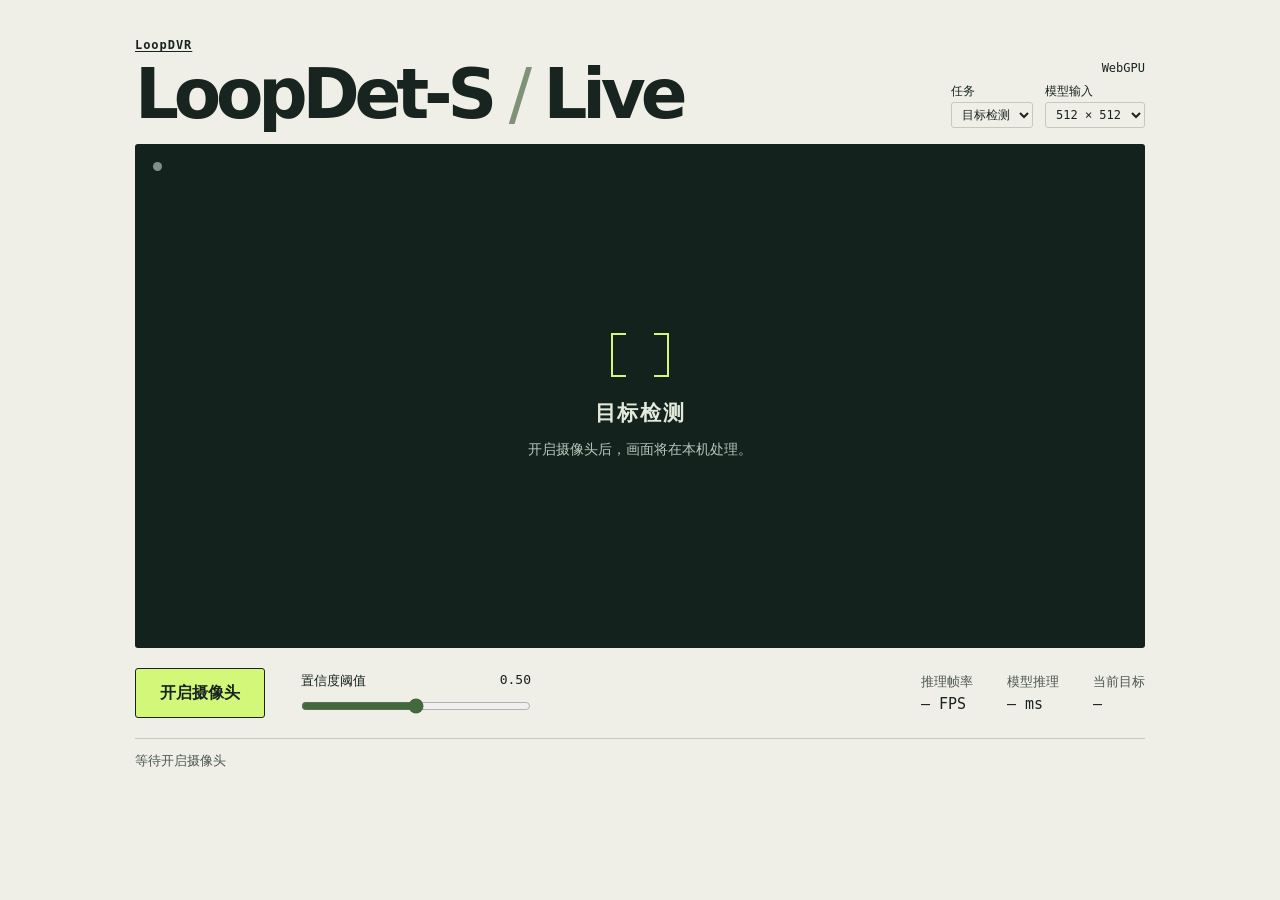
==== loopdet-camera/index.html @ 2b6cd803 "Use consistent COCO class colors for detections and masks" ====
<!doctype html>
<html lang="zh-CN">
<head>
<meta charset="utf-8">
<meta name="viewport" content="width=device-width,initial-scale=1">
<meta name="theme-color" content="#eeeee7">
<title>LoopDVR · 实时摄像头</title>
<link rel="icon" href="data:,">
<link rel="stylesheet" href="style.css?v=4">
</head>
<body>
<main>
  <header><div><p class="project"><a href="../" aria-label="LoopDVR 项目主页">LoopDVR</a></p><h1><b id="model-name">LoopDet-S</b><span> / </span>Live</h1></div><div class="spec">
    <div>WebGPU<span id="precision"></span></div>
    <div class="selectors">
      <label>任务<select id="task" title="停止后可切换任务">
        <option value="det" selected>目标检测</option>
        <option value="pose">人体姿态</option>
        <option value="seg">实例分割</option>
      </select></label>
      <label>模型输入<select id="model-size" title="停止后可切换输入尺寸">
        <option value="512" selected>512 × 512</option>
        <option value="640">640 × 640</option>
      </select></label>
    </div>
  </div></header>
  <section class="viewer" aria-label="摄像头和模型预测画面">
    <div class="screen" id="screen" hidden><canvas id="frame"></canvas><canvas id="overlay"></canvas></div>
    <div id="idle"><span class="focus" aria-hidden="true"></span><h2 id="task-title">目标检测</h2><p>开启摄像头后，画面将在本机处理。</p></div>
    <span id="lamp" aria-hidden="true"></span>
  </section>
  <section class="controls" aria-label="摄像头控制">
    <button id="toggle" type="button">开启摄像头</button>
    <label for="threshold">置信度阈值 <output id="level" for="threshold">0.50</output>
      <input id="threshold" type="range" min="0.05" max="0.95" step="0.01" value="0.50">
    </label>
    <dl><div><dt>推理帧率</dt><dd><b id="fps">—</b> FPS</dd></div><div><dt>模型推理</dt><dd><b id="latency">—</b> ms</dd></div><div><dt>当前目标</dt><dd id="count">—</dd></div></dl>
  </section>
  <p id="status" role="status">等待开启摄像头</p>
</main>
<script type="module" src="camera.js?v=5"></script>
</body>
</html>
---- loopdet-camera/style.css ----
:root {
  color-scheme:light;
  --paper:#efeee7;
  --ink:#18241f;
  --edge:#c6c9bc;
  --lime:#d2f779;
  --mono:"IBM Plex Mono",ui-monospace,Menlo,monospace;
  font-family:"Atkinson Hyperlegible Next","PingFang SC",system-ui,sans-serif;
  color:var(--ink);
  background:var(--paper);
}

* {
  box-sizing:border-box;
}

body {
  margin:0;
}

main {
  width:min(1010px,94vw);
  margin:clamp(20px,4vh,44px) auto;
}

header {
  display:flex;
  align-items:end;
  justify-content:space-between;
  margin-bottom:16px;
}

.project,.spec {
  font:12px/1.55 var(--mono);
  margin:0;
}

.project {
  font-weight:700;
  letter-spacing:.08em;
}

h1 {
  font-size:clamp(40px,6vw,69px);
  letter-spacing:-.075em;
  line-height:.99;
  margin:.08em 0 0;
}

h1 span {
  color:#819079;
  font-weight:400;
}

.spec {
  text-align:right;
}

.spec select {
  border:1px solid var(--edge);
  border-radius:3px;
  padding:4px 6px;
  background:var(--paper);
  color:var(--ink);
  font:inherit;
}

.selectors {
  display:flex;
  gap:12px;
  margin-top:4px;
}

.selectors label {
  display:grid;
  gap:2px;
  width:auto;
  text-align:left;
  font:inherit;
}

h1 b {
  font-weight:inherit;
}

.spec select:focus-visible {
  outline:2px solid #477358;
  outline-offset:2px;
}

.viewer {
  height:clamp(275px,56vh,640px);
  position:relative;
  background:#13221d;
  display:grid;
  place-items:center;
  overflow:hidden;
  border-radius:3px;
}

.screen {
  position:relative;
  width:100%;
  height:100%;
}

.screen canvas {
  position:absolute;
  inset:0;
  margin:auto;
  width:100%;
  height:100%;
  object-fit:contain;
}

.screen[hidden],#idle[hidden] {
  display:none;
}

#idle {
  color:#e3eadb;
  text-align:center;
  padding:20px;
}

.focus {
  display:block;
  width:58px;
  height:44px;
  margin:0 auto 22px;
  background:linear-gradient(var(--lime),var(--lime)) left top,linear-gradient(var(--lime),var(--lime)) right top,linear-gradient(var(--lime),var(--lime)) left bottom,linear-gradient(var(--lime),var(--lime)) right bottom;
  background-repeat:no-repeat;
  background-size:13px 2px;
  border-left:2px solid var(--lime);
  border-right:2px solid var(--lime);
}

h2 {
  font-size:21px;
  letter-spacing:.08em;
  margin:0;
}

#idle p {
  font-size:14px;
  color:#bbc6bc;
  margin-bottom:0;
}

#lamp {
  position:absolute;
  left:18px;
  top:18px;
  width:9px;
  height:9px;
  border-radius:50%;
  background:#809087;
}

#lamp.live {
  background:var(--lime);
  box-shadow:0 0 0 4px #14261c9c;
}

.controls {
  display:flex;
  align-items:center;
  gap:clamp(16px,3vw,36px);
  padding:20px 0;
  border-bottom:1px solid var(--edge);
}

button {
  line-height:1.2;
  font-family:inherit;
  font-size:16px;
  font-weight:650;
  background:var(--lime);
  border:1px solid var(--ink);
  color:var(--ink);
  border-radius:3px;
  cursor:pointer;
  padding:14px 24px;
  white-space:nowrap;
}

button:hover {
  background:#c4ed66;
}

button:focus-visible,input:focus-visible {
  outline:3px solid #477358;
  outline-offset:3px;
}

label,dt,#status {
  font-size:13px;
}

label {
  width:clamp(140px,22vw,230px);
}

output {
  float:right;
  font-family:var(--mono);
}

input {
  width:100%;
  margin:8px 0 0;
  accent-color:#42683b;
  display:block;
}

dl {
  margin:0 0 0 auto;
  display:flex;
  gap:clamp(12px,3vw,34px);
}

dt {
  color:#4b574d;
}

dd {
  margin:4px 0 0;
  font:15px var(--mono);
  white-space:nowrap;
}

dd b {
  font-weight:500;
}

#status {
  color:#4b574d;
  min-height:1.6em;
}

#status.error {
  color:#9d3229;
}

@media(max-width:650px) {
  header {
    flex-wrap:wrap;
    align-items:center;
    gap:12px;
  }
  .controls {
    flex-wrap:wrap;
    justify-content:space-between;
    gap:16px;
  }
  dl {
    width:100%;
    justify-content:space-between;
    margin:0;
  }
  .viewer {
    height:clamp(255px,48vh,440px);
  }
  main {
    margin-top:20px;
  }
  .spec {
    font-size:10px;
  }
}

.project a {
  color: inherit;
  text-underline-offset: 0.2em;
}
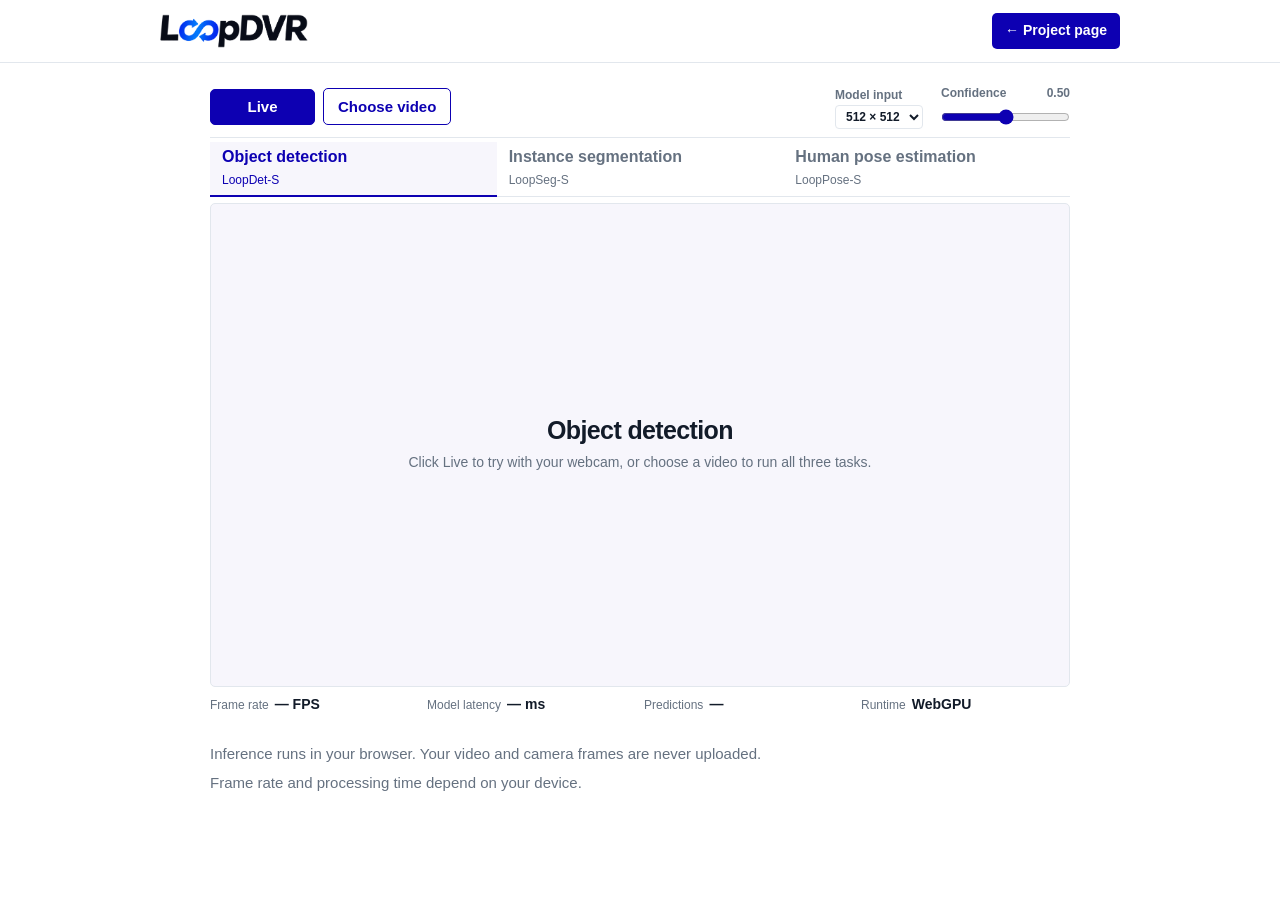
==== commit bab3e6df: "Publish LoopDVR browser demo and 720p video gallery" ====
--- a/loopdet-camera/index.html
+++ b/loopdet-camera/index.html
@@ -1,43 +1,61 @@
 <!doctype html>
-<html lang="zh-CN">
+<html lang="en">
 <head>
-<meta charset="utf-8">
-<meta name="viewport" content="width=device-width,initial-scale=1">
-<meta name="theme-color" content="#eeeee7">
-<title>LoopDVR · 实时摄像头</title>
-<link rel="icon" href="data:,">
-<link rel="stylesheet" href="style.css?v=4">
+  <meta charset="utf-8">
+  <meta name="viewport" content="width=device-width, initial-scale=1">
+  <meta name="theme-color" content="#ffffff">
+  <title>Browser demo · LoopDVR</title>
+  <link rel="icon" href="../assets/favicon.svg" type="image/svg+xml">
+  <link rel="stylesheet" href="../css/styles.css">
+  <link rel="stylesheet" href="style.css">
 </head>
 <body>
-<main>
-  <header><div><p class="project"><a href="../" aria-label="LoopDVR 项目主页">LoopDVR</a></p><h1><b id="model-name">LoopDet-S</b><span> / </span>Live</h1></div><div class="spec">
-    <div>WebGPU<span id="precision"></span></div>
-    <div class="selectors">
-      <label>任务<select id="task" title="停止后可切换任务">
-        <option value="det" selected>目标检测</option>
-        <option value="pose">人体姿态</option>
-        <option value="seg">实例分割</option>
-      </select></label>
-      <label>模型输入<select id="model-size" title="停止后可切换输入尺寸">
-        <option value="512" selected>512 × 512</option>
-        <option value="640">640 × 640</option>
-      </select></label>
+  <header class="top-nav"><nav class="nav-inner" aria-label="Main navigation">
+    <a href="../"><img class="demo-wordmark" src="../assets/logo.png?v=cropped" width="1683" height="379" alt="LoopDVR project page"></a>
+    <a class="back-link" href="../">← Project page</a>
+  </nav></header>
+  <main class="demo" aria-label="LoopDVR browser demo">
+    <div class="demo-workspace">
+      <div class="toolbar">
+        <div class="actions">
+          <button class="resource" id="toggle" type="button">Live</button>
+          <label class="file-action" for="clip"><input class="sr-only" id="clip" type="file" accept="video/*">Choose video</label>
+        </div>
+        <label class="field">Model input
+          <select id="model-size"><option value="512">512 × 512</option><option value="640">640 × 640</option></select>
+        </label>
+        <label class="field threshold">Confidence <output id="level" for="threshold">0.50</output>
+          <input id="threshold" type="range" min="0.05" max="0.95" step="0.01" value="0.50">
+        </label>
+      </div>
+      <fieldset class="task-picker" id="task">
+        <legend class="sr-only">Recognition task</legend>
+        <label><input class="sr-only" type="radio" name="task" value="det" checked><span class="task-name">Object detection</span><small>LoopDet-S</small></label>
+        <label><input class="sr-only" type="radio" name="task" value="seg"><span class="task-name">Instance segmentation</span><small>LoopSeg-S</small></label>
+        <label><input class="sr-only" type="radio" name="task" value="pose"><span class="task-name">Human pose estimation</span><small>LoopPose-S</small></label>
+      </fieldset>
+      <section class="demo-view" aria-label="Prediction viewer">
+        <div class="screen" id="screen" hidden><canvas id="frame"></canvas><canvas id="overlay"></canvas></div>
+        <video id="clip-result" controls playsinline hidden aria-label="Processed video"></video>
+        <div id="idle"><h2 id="task-title">Object detection</h2><p id="status" role="status">Click Live to try with your webcam, or choose a video to run all three tasks.</p></div>
+      </section>
+      <dl id="metrics">
+        <div><dt>Frame rate</dt><dd><span id="fps">—</span> FPS</dd></div>
+        <div><dt>Model latency</dt><dd><span id="latency">—</span> ms</dd></div>
+        <div><dt>Predictions</dt><dd id="count">—</dd></div>
+        <div><dt>Runtime</dt><dd>WebGPU<span id="precision"></span></dd></div>
+      </dl>
     </div>
-  </div></header>
-  <section class="viewer" aria-label="摄像头和模型预测画面">
-    <div class="screen" id="screen" hidden><canvas id="frame"></canvas><canvas id="overlay"></canvas></div>
-    <div id="idle"><span class="focus" aria-hidden="true"></span><h2 id="task-title">目标检测</h2><p>开启摄像头后，画面将在本机处理。</p></div>
-    <span id="lamp" aria-hidden="true"></span>
-  </section>
-  <section class="controls" aria-label="摄像头控制">
-    <button id="toggle" type="button">开启摄像头</button>
-    <label for="threshold">置信度阈值 <output id="level" for="threshold">0.50</output>
-      <input id="threshold" type="range" min="0.05" max="0.95" step="0.01" value="0.50">
-    </label>
-    <dl><div><dt>推理帧率</dt><dd><b id="fps">—</b> FPS</dd></div><div><dt>模型推理</dt><dd><b id="latency">—</b> ms</dd></div><div><dt>当前目标</dt><dd id="count">—</dd></div></dl>
-  </section>
-  <p id="status" role="status">等待开启摄像头</p>
-</main>
-<script type="module" src="camera.js?v=5"></script>
+    <div class="video-actions">
+      <button id="clear-video" type="button" hidden>Cancel processing</button>
+      <a id="download-video" class="resource" download hidden>Download</a>
+    </div>
+    <progress id="progress" max="1" value="0" hidden aria-label="Video inference progress"></progress>
+    <div class="intro">
+      <p>Inference runs in your browser. Your video and camera frames are never uploaded.</p>
+      <p>Frame rate and processing time depend on your device.</p>
+    </div>
+  </main>
+  <script type="module" src="camera.js"></script>
 </body>
 </html>
--- a/css/styles.css
+++ b/css/styles.css
@@ -0,0 +1,241 @@
+:root {
+  --ink: #121b29;
+  --muted: #657180;
+  --blue: #0d00b2;
+  --blue-dark: #100683;
+  --line: #e2e7ed;
+  --soft: #f7f6fc;
+  --content-width: 860px;
+  --media-width: 840px;
+  --stage-title-size: 20px;
+  --author-size: 20px;
+  --affiliation-size: 16px;
+  font-family: Inter, -apple-system, BlinkMacSystemFont, "Segoe UI", Arial, sans-serif;
+  color: var(--ink);
+  background: #fff;
+  scroll-behavior: smooth;
+  scroll-padding-top: 82px;
+}
+* { box-sizing: border-box; }
+body { margin: 0; font-size: 17px; line-height: 1.7; -webkit-font-smoothing: antialiased; }
+[hidden] { display: none !important; }
+button, input { font: inherit; }
+button { cursor: pointer; color: inherit; }
+button:disabled { cursor: default; opacity: .3; }
+a { color: var(--blue); text-decoration: none; }
+a:hover { text-decoration: underline; text-underline-offset: 4px; }
+a:focus-visible, button:focus-visible, input:focus-visible { outline: 3px solid #988fee; outline-offset: 4px; }
+img, video { display: block; max-width: 100%; height: auto; }
+figure { margin: 0; }
+h1, h2, h3 { line-height: 1.25; letter-spacing: -.025em; }
+h2 { margin: 0 0 20px; font-size: 32px; font-weight: 650; }
+h3 { font-size: 22px; font-weight: 630; margin: 28px 0 16px; }
+p { margin: 0 0 22px; }
+sup { font-size: .62em; line-height: 0; }
+.sr-only { position: absolute; width: 1px; height: 1px; padding: 0; margin: -1px; overflow: hidden; clip: rect(0,0,0,0); white-space: nowrap; border: 0; }
+.skip-link { position: absolute; top: -80px; left: 16px; z-index: 100; background: white; padding: 10px 18px; }
+.skip-link:focus { top: 8px; }
+.top-nav { position: sticky; top: 0; z-index: 20; background: rgb(255 255 255 / 97%); border-bottom: 1px solid var(--line); }
+.nav-inner { width: min(960px, calc(100% - 52px)); margin: auto; padding: 13px 0; display: flex; align-items: center; justify-content: space-between; gap: 24px; font-size: 24px; }
+.institution-logos { display: inline-flex; align-items: center; gap: clamp(5px, 1vw, 12px); flex-shrink: 0; }
+.institution-logos a { display: grid; align-items: center; min-height: 32px; }
+.institution-logos img { width: auto; height: clamp(16px, 2.75vw, 27px); }
+.institution-logos .intellindust-logo { height: clamp(20px, 3.44vw, 34px); }
+.institution-logos span { color: var(--muted); font-size: 17px; line-height: 1; }
+.nav-links { display: flex; gap: 28px; font-size: var(--affiliation-size); }
+.nav-links a { color: var(--muted); }
+.nav-links a:hover, .nav-links a.is-active { color: var(--blue); }
+.masthead { --title-spacing: clamp(18px, 2vw, 24px); width: min(var(--content-width), calc(100% - 52px)); margin: auto; padding: var(--title-spacing) 0 32px; text-align: center; }
+.title-lead { display: block; width: fit-content; max-width: 100%; margin-inline: auto; }
+.title-logo { display: block; contain: inline-size; margin-bottom: 2px; }
+.title-logo img { width: 100%; height: auto; }
+.masthead h1 { font-size: clamp(28px, 3.2vw, 42px); line-height: 1.19; font-weight: 670; letter-spacing: -.035em; margin: 0; }
+.authors { margin-top: calc(var(--title-spacing) - 6px); display: flex; align-items: baseline; justify-content: center; flex-wrap: wrap; gap: 7px 27px; font-size: var(--author-size); line-height: 1.6; color: var(--blue); }
+.authors > * { white-space: nowrap; }
+.authors sup { padding-left: 3px; }
+.affiliations { display: flex; justify-content: center; gap: 30px; flex-wrap: wrap; font-size: var(--affiliation-size); margin-top: 12px; }
+.affiliations sup { margin-right: 3px; }
+.corresponding-author { margin: 6px 0 0; font-size: 13px; color: var(--muted); }
+.authors-reserved { height: 23px; }
+.resource-links { display: flex; justify-content: center; gap: 12px; flex-wrap: wrap; }
+.resource { min-height: 46px; display: inline-flex; align-items: center; justify-content: center; gap: 10px; padding: 9px 18px; border: 1px solid var(--blue); border-radius: 5px; background: var(--blue); color: #fff; font-size: 15px; font-weight: 600; line-height: 1.3; }
+.resource[aria-disabled="true"] { cursor: default; }
+.resource:hover { background: var(--blue-dark); text-decoration: none; }
+.demo-entry {
+  display: flex;
+  align-items: center;
+  justify-content: space-between;
+  gap: 12px;
+  margin: 16px 0 20px;
+  padding: 9px clamp(12px, 2vw, 18px);
+  border-inline-start: 3px solid var(--blue);
+  background: #f2f1fb;
+  color: var(--blue-dark);
+}
+.demo-entry strong { font-size: clamp(16px, 2vw, 24px); font-weight: 650; line-height: 1.25; letter-spacing: -.025em; text-align: start; }
+.demo-entry:hover { background: #eae8fa; text-decoration: none; }
+.demo-action { display: inline-flex; align-items: center; gap: 5px; flex-shrink: 0; padding: 4px 9px; border: 1px solid #bcb6e6; border-radius: 5px; background: white; color: var(--blue); font-size: 13px; line-height: 1.4; font-weight: 600; }
+.demo-entry:is(:hover, :focus-visible) .demo-action { border-color: var(--blue); }
+.resource svg { width: 20px; height: 20px; fill: none; stroke: currentColor; stroke-width: 1.5; stroke-linecap: round; stroke-linejoin: round; }
+main, footer { width: min(var(--content-width), calc(100% - 52px)); margin-inline: auto; }
+.abstract-section { border-top: 1px solid var(--line); padding: 42px 0 24px; }
+.abstract-section > h2 { font-size: 25px; text-align: center; margin-bottom: 18px; }
+.abstract-copy { margin: 0; font-size: 16px; line-height: 1.78; text-align: justify; }
+.abstract-copy strong { font-weight: 650; }
+.comparison-figure { margin-top: 0; }
+.comparison-grid { display: grid; grid-template-columns: repeat(3,minmax(0,1fr)); gap: 22px; }
+.figure-zoom { display: block; padding: 0; background: transparent; border: 0; width: 100%; cursor: zoom-in; }
+.figure-zoom img { width: 100%; }
+.comparison-grid figcaption { text-align: center; font-size: 15px; font-weight: 600; margin-top: 15px; }
+.task-dot { display: inline-block; width: 7px; height: 7px; margin-right: 7px; vertical-align: 2px; }
+.task-dot.segmentation { transform: rotate(45deg); }
+.task-dot.pose { border-radius: 50%; }
+.detection { background: #e98294; }
+.segmentation { background: #ad8ac9; }
+.pose { background: #62b6ad; }
+.figure-note { margin: 18px 0 0; color: var(--muted); font-size: 13px; line-height: 1.65; }
+.comparison-figure > .figure-note {
+  margin-top: 24px;
+  color: var(--blue-dark);
+  font-size: clamp(18px, 2.4vw, 23px);
+  font-weight: 650;
+  line-height: 1.4;
+  text-align: center;
+  text-wrap: balance;
+}
+.content-section { border-top: 1px solid var(--line); padding: 48px 0; }
+.section-intro { font-size: 16px; line-height: 1.75; }
+.round-button { display: inline-flex; flex-shrink: 0; align-items: center; justify-content: center; border: 1px solid var(--line); border-radius: 50%; background: #fff; width: 38px; height: 38px; padding: 7px; color: var(--blue); }
+.round-button svg { width: 23px; height: 23px; fill: none; stroke: currentColor; stroke-width: 1.6; stroke-linecap: round; stroke-linejoin: round; }
+.round-button:hover:not(:disabled) { background: var(--soft); border-color: #bcb6e6; }
+.task-tabs { display: flex; align-items: stretch; gap: 23px; border-bottom: 1px solid var(--line); margin: 22px 0 18px; }
+.task-tabs button { border: 0; border-bottom: 2px solid transparent; margin-bottom: -1px; padding: 11px 0 13px; background: none; color: var(--muted); font-size: 14px; font-weight: 500; }
+.task-tabs button[aria-selected="true"] { color: var(--blue); border-bottom-color: var(--blue); }
+.task-tabs button span { display: inline-block; margin-left: 5px; font-size: 11px; color: #8b94a0; font-weight: 400; }
+.case-gallery { display: flex; gap: 15px; overflow-x: auto; scroll-snap-type: none; scrollbar-width: none; padding: 2px 0 4px; }
+.case-gallery::-webkit-scrollbar { display: none; }
+.results-section { margin-top: 30px; }
+.qualitative-frame { position: relative; }
+.clip-arrow { position: absolute; top: 50%; transform: translateY(-50%); display: grid; place-items: center; width: 36px; height: 36px; padding: 0; border: 1px solid #fff9; border-radius: 50%; background: rgb(18 27 41 / 68%); color: white; }
+.clip-arrow[data-clip-step="-1"] { left: 8px; }
+.clip-arrow[data-clip-step="1"] { right: 8px; }
+.clip-arrow:is(:hover, :focus-visible) { background: var(--blue); }
+.clip-arrow svg { width: 20px; height: 20px; fill: none; stroke: currentColor; stroke-width: 2; stroke-linecap: round; stroke-linejoin: round; }
+.qualitative-player { margin-bottom: 20px; }
+.qualitative-player video { width: 100%; }
+.case-card { flex: 0 0 200px; scroll-snap-align: start; min-width: 0; background: #fff; border: 0; padding: 0; text-align: left; cursor: zoom-in; }
+.case-card img { width: 100%; aspect-ratio: 3/2; object-fit: contain; }
+.case-caption { display: block; margin-top: 8px; color: var(--muted); font-size: 12px; }
+.stage-narrative { margin: 22px 0 0; }
+.stage-copy { flex: 1; min-width: 0; }
+.stage-copy h3 { display: flex; align-items: center; gap: 10px; font-size: var(--stage-title-size); color: var(--blue); margin: 0 0 8px; letter-spacing: -.01em; }
+.stage-copy p { margin: 0; font-size: 15px; line-height: 1.7; }
+.stage-number { display: inline-flex; justify-content: center; align-items: center; flex-shrink: 0; height: 27px; width: 27px; border-radius: 50%; color: white; background: var(--blue); font-size: 15px; font-weight: 650; }
+.pipeline-player video { width: 100%; aspect-ratio: 16/9; background: white; }
+.stage-timeline { display: grid; grid-template-columns: repeat(4, minmax(0,1fr)); gap: 14px; min-width: 0; padding-top: calc((var(--control-size) - 4px) / 2); }
+.stage-timeline button { display: flex; flex-direction: column; align-items: stretch; justify-content: flex-start; min-width: 0; border: 0; background: transparent; text-align: left; padding: 0; color: #7d8795; font-size: 13px; }
+.stage-track { display: block; height: 4px; background: #e9e7f3; overflow: hidden; margin-bottom: 10px; border-radius: 2px; }
+.stage-track > span { display: block; height: 100%; width: var(--stage-progress, 0%); background: var(--blue); }
+.stage-label { display: flex; gap: 8px; align-items: baseline; }
+.stage-label b { font-weight: 600; font-size: 11px; }
+.stage-timeline button.is-active { color: var(--blue); }
+.stage-timeline button:hover { color: var(--blue); }
+.video-control-row { --control-size: 40px; display: grid; grid-template-columns: var(--control-size) minmax(0, 1fr); gap: 16px; align-items: start; margin-top: 13px; }
+.playback-toggle { display: flex; align-items: center; justify-content: center; width: var(--control-size); height: var(--control-size); padding: 0; border: 1px solid #dfdced; border-radius: 50%; background: white; color: var(--blue); }
+.playback-toggle:hover { background: var(--soft); border-color: #bcb6e6; }
+.playback-toggle svg { width: 18px; height: 18px; fill: currentColor; }
+.playback-toggle [data-icon="replay"] { fill: none; stroke: currentColor; stroke-width: 1.7; stroke-linecap: round; stroke-linejoin: round; }
+.media-status { font-size: 13px; color: var(--muted); margin: 12px 0 0; }
+.media-status:empty { display: none; }
+.empty-section { padding: 32px 0 14px; }
+.empty-section h2 { font-size: 27px; }
+.citation-space { min-height: 112px; padding: 12px 14px; background: var(--soft); border: 1px solid var(--line); border-radius: 3px; }
+.citation-toolbar { display: flex; justify-content: flex-end; }
+.citation-copy { display: inline-flex; align-items: center; justify-content: center; gap: 7px; min-width: 124px; min-height: 34px; padding: 4px 9px; border: 1px solid var(--line); border-radius: 5px; color: var(--blue); background: #fff; font-size: 14px; }
+.citation-copy:hover:not(:disabled) { border-color: #bcb6e6; color: var(--blue-dark); }
+.citation-copy:disabled { color: var(--muted); opacity: 1; }
+.citation-copy svg { width: 17px; height: 17px; fill: none; stroke: currentColor; stroke-width: 1.6; stroke-linecap: round; stroke-linejoin: round; }
+.citation-space pre { overflow-x: auto; margin: 8px 0 0; font-size: 14px; }
+.acknowledgments-space { height: 70px; }
+footer { border-top: 1px solid var(--line); margin-top: 10px; padding: 23px 0 32px; display: flex; justify-content: space-between; font-size: 13px; color: var(--muted); }
+dialog { max-width: min(1200px, 95vw); width: fit-content; max-height: 94dvh; padding: 20px 24px 15px; border: 0; border-radius: 5px; background: white; box-shadow: 0 15px 80px #0004; }
+dialog::backdrop { background: rgb(18 27 41 / 78%); }
+body:has(#qualitative-viewer[open]) { overflow: hidden; }
+#qualitative-viewer { width: 1200px; }
+#qualitative-enlarged { width: 100%; max-height: calc(94dvh - 145px); background: #000; }
+.viewer-header { display: flex; align-items: center; justify-content: space-between; gap: 28px; }
+.viewer-header h2 { font-size: 19px; margin: 0; }
+.close-button { display: inline-flex; gap: 12px; align-items: center; border: 0; background: white; font-size: 13px; padding: 4px 0 4px 12px; }
+.close-button span { font-size: 23px; }
+dialog .task-tabs { margin: 12px 0 16px; }
+.viewer-stage { display: flex; align-items: center; justify-content: center; gap: 16px; margin-top: 14px; }
+.viewer-stage img { width: auto; min-width: 0; max-width: calc(95vw - 165px); max-height: calc(94dvh - 210px); object-fit: contain; }
+dialog .figure-note { text-align: center; margin: 13px 0 0; }
+.method-media { display: grid; aspect-ratio: 16/9; align-items: center; }
+.method-media:has(#method-overview:not([hidden])) { aspect-ratio: auto; }
+.method-media > * { grid-area: 1/1; width: 100%; }
+.method-media #method-overview { align-self: stretch; display: grid; align-items: center; }
+.method-media #method-overview img { width: 100%; max-height: 100%; object-fit: contain; }
+.attention-timeline { grid-template-columns: 1fr 1fr; }
+.attention-section > video { width: 100%; aspect-ratio: 16/9; background: white; margin: 25px 0 27px; }
+.method-media, .attention-section > video, .video-control-row {
+  width: min(100%, var(--media-width));
+  margin-inline: auto;
+}
+@media (max-width: 850px) {
+  .nav-inner { font-size: 18px; }
+  .nav-links { gap: 20px; }
+  .authors { gap: 7px 21px; }
+  .comparison-grid { gap: 12px; }
+  .comparison-grid figcaption { font-size: 12px; }
+  .task-tabs { gap: 21px; }
+  .task-tabs button span { display: block; margin-left: 0; margin-top: 2px; }
+
+  :root { --stage-title-size: 18px; --author-size: 18px; }
+}
+@media (max-width: 600px) {
+  body { font-size: 16px; }
+  .nav-inner { width: calc(100% - 32px); padding: 10px 0; flex-direction: column; align-items: flex-start; gap: 6px; font-size: 15px; }
+  .nav-links { width: 100%; justify-content: space-between; gap: 10px; }
+  :root { --stage-title-size: 17px; --author-size: 16px; --affiliation-size: 13px; scroll-padding-top: 112px; }
+  .masthead { padding-bottom: 26px; }
+  .masthead h1 { font-size: 28px; line-height: 1.22; }
+  .authors { gap: 7px 19px; }
+  .affiliations { row-gap: 0; column-gap: 20px; margin-top: 13px; }
+  .authors-reserved { height: 21px; }
+  .resource-links { display: grid; grid-template-columns: repeat(3, 1fr); gap: 8px; max-width: 320px; margin-inline: auto; }
+  .resource { padding: 9px 12px; font-size: 12px; gap: 7px; min-height: 42px; }
+  .resource svg { width: 16px; height: 16px; }
+  .masthead, main, footer { width: calc(100% - 32px); }
+  .abstract-section { padding: 30px 0 32px; }
+  .abstract-copy { font-size: 15px; line-height: 1.78; text-align: left; }
+  .comparison-figure { margin-top: 0; }
+  .comparison-grid { grid-template-columns: 1fr; gap: 27px; max-width: 420px; margin: auto; }
+  .comparison-grid figcaption { font-size: 14px; margin-top: 10px; }
+  .figure-note { font-size: 12px; }
+  .content-section { padding: 33px 0; }
+  h2 { font-size: 27px; }
+  h3 { font-size: 20px; }
+  .section-intro { font-size: 15px; }
+  .task-tabs { gap: 14px; margin-top: 16px; }
+  .task-tabs button { font-size: 12px; line-height: 1.5; text-align: left; }
+  .case-card { flex-basis: min(72%, 200px); }
+  .stage-narrative { margin-top: 18px; }
+  .stage-copy h3 { align-items: flex-start; gap: 7px; }
+  .stage-number { width: 23px; height: 23px; font-size: 12px; }
+  .stage-copy p { font-size: 13px; line-height: 1.65; }
+  .video-control-row { --control-size: 36px; gap: 12px; margin-top: 15px; }
+  .stage-timeline { gap: 9px; }
+  .stage-label { flex-direction: column; gap: 1px; font-size: 11px; line-height: 1.5; }
+  .stage-track { margin-bottom: 7px; }
+  .attention-section > video { margin-block: 20px; }
+  .empty-section { padding-top: 24px; }
+  .empty-section h2 { font-size: 24px; }
+  dialog { padding: 14px 12px; max-width: 96vw; }
+  .viewer-header h2 { font-size: 16px; }
+  .viewer-header { gap: 15px; }
+  .viewer-stage { gap: 6px; }
+  .viewer-stage .round-button { width: 27px; height: 27px; padding: 4px; }
+  .viewer-stage img { max-width: calc(96vw - 91px); }
+}
+@media (prefers-reduced-motion: reduce) { :root { scroll-behavior: auto; } }
--- a/loopdet-camera/style.css
+++ b/loopdet-camera/style.css
@@ -1,275 +1,59 @@
-:root {
-  color-scheme:light;
-  --paper:#efeee7;
-  --ink:#18241f;
-  --edge:#c6c9bc;
-  --lime:#d2f779;
-  --mono:"IBM Plex Mono",ui-monospace,Menlo,monospace;
-  font-family:"Atkinson Hyperlegible Next","PingFang SC",system-ui,sans-serif;
-  color:var(--ink);
-  background:var(--paper);
+body { display: grid; grid-template-rows: auto minmax(0, 1fr); height: 100dvh; }
+.demo { min-height: 0; padding-top: clamp(8px, 1.5vh, 16px); }
+.demo-workspace { display: flex; flex-direction: column; max-height: 100%; padding-bottom: 6px; }
+.demo-workspace > * { flex: none; }
+.demo-workspace > .demo-view { flex-shrink: 1; min-height: min(140px, 30dvh); }
+.demo-wordmark { width: clamp(112px, 14vw, 148px); height: auto; }
+.back-link { display: inline-flex; align-items: center; justify-content: center; flex-shrink: 0; min-height: 36px; padding: 5px 13px; border-radius: 5px; background: var(--blue); color: white; font-size: 14px; font-weight: 600; }
+.back-link:hover { background: var(--blue-dark); text-decoration: none; }
+.intro { margin-top: 3px; padding: 10px 0 40px; color: var(--muted); font-size: 15px; line-height: 1.65; }
+.intro p { margin: 0; }
+.intro p + p { margin-top: 5px; }
+.toolbar, .actions { display: flex; align-items: center; gap: 12px; flex-wrap: wrap; }
+.toolbar { border-block-end: 1px solid var(--line); padding-block: 6px; gap: 6px 18px; }
+.actions { margin-right: auto; gap: 8px; }
+.file-action { position: relative; cursor: pointer; color: var(--blue); border: 1px solid var(--blue); padding: 5px 14px; min-height: 36px; display: inline-grid; place-items: center; font-size: 15px; font-weight: 600; border-radius: 5px; }
+.actions .resource { width: 7em; white-space: nowrap; min-height: 36px; padding: 5px 14px; }
+.file-action:hover { background: var(--soft); }
+.file-action:focus-within, select:focus-visible { outline: 3px solid #988fee; outline-offset: 3px; }
+.field { font-size: 12px; font-weight: 550; color: var(--muted); }
+.field select { display: block; }
+select { font: inherit; color: var(--ink); background: white; padding: 3px 6px; border: 1px solid var(--line); border-radius: 4px; }
+.threshold { min-width: 120px; }
+.threshold output { float: right; font-variant-numeric: tabular-nums; }
+.threshold input { display: block; width: 100%; margin: 6px 0; accent-color: var(--blue); }
+.task-picker { display: grid; grid-template-columns: repeat(3, minmax(0, 1fr)); min-width: 0; padding: 0; margin: 4px 0 6px; border: 0; border-bottom: 1px solid var(--line); }
+.task-picker label { position: relative; display: grid; align-content: end; gap: 2px; padding: 5px clamp(4px, 1vw, 12px); margin-bottom: -1px; border-bottom: 2px solid transparent; color: var(--muted); cursor: pointer; }
+.task-name { font-size: clamp(13px, 1.8vw, 16px); font-weight: 600; line-height: 1.3; }
+.task-picker small { font-size: 12px; }
+.task-picker label:has(input:checked) { color: var(--blue); border-color: var(--blue); background: var(--soft); }
+.task-picker label:has(input:focus-visible) { outline: 2px solid var(--blue); outline-offset: -2px; }
+.task-picker label:hover { background: var(--soft); }
+#idle p, .video-actions { color: var(--muted); font-size: 14px; }
+.demo-view { position: relative; display: grid; place-items: center; overflow: hidden; aspect-ratio: 16 / 9; background: var(--soft); border: 1px solid var(--line); border-radius: 5px; }
+.screen, .screen canvas, #clip-result { position: absolute; inset: 0; width: 100%; height: 100%; object-fit: contain; }
+#idle { text-align: center; padding: 12px; }
+#idle h2 { font-size: clamp(19px, 3vw, 25px); margin: 0 0 4px; }
+#idle p { margin: 0; }
+.video-actions { display: flex; margin-top: 2px; justify-content: flex-end; align-items: baseline; gap: 16px; }
+#download-video { min-height: 32px; padding: 4px 12px; font-size: 14px; }
+#clear-video { min-width: 9em; text-align: right; border: 0; background: none; color: var(--blue); padding: 4px 0; font-size: inherit; }
+#status { overflow-wrap: anywhere; }
+#status.error { color: #9c2828; }
+#progress { display: block; width: 100%; height: 5px; accent-color: var(--blue); }
+.video-actions:has(#clear-video[hidden]) { display: none; }
+#metrics { display: grid; grid-template-columns: repeat(4, minmax(0, 1fr)); gap: 3px 8px; margin: 0; padding: 6px 0; }
+#metrics > div { display: flex; align-items: baseline; gap: 6px; }
+@media (max-width: 850px) {
+  #metrics > div { flex-direction: column; gap: 0; }
 }
-
-* {
-  box-sizing:border-box;
+@media (max-width: 600px) {
+  #metrics { grid-template-columns: repeat(2, minmax(0, 1fr)); }
 }
-
-body {
-  margin:0;
+dt { color: var(--muted); font-size: 12px; }
+dd { font-size: 14px; font-weight: 600; margin: 0; font-variant-numeric: tabular-nums; }
+@media (max-width: 600px) {
+  .top-nav .nav-inner { flex-direction: row; flex-wrap: wrap; align-items: center; gap: 4px 8px; }
+  .back-link { margin-left: auto; padding-inline: 8px; font-size: 13px; }
+  .actions { width: 100%; }
 }
-
-main {
-  width:min(1010px,94vw);
-  margin:clamp(20px,4vh,44px) auto;
-}
-
-header {
-  display:flex;
-  align-items:end;
-  justify-content:space-between;
-  margin-bottom:16px;
-}
-
-.project,.spec {
-  font:12px/1.55 var(--mono);
-  margin:0;
-}
-
-.project {
-  font-weight:700;
-  letter-spacing:.08em;
-}
-
-h1 {
-  font-size:clamp(40px,6vw,69px);
-  letter-spacing:-.075em;
-  line-height:.99;
-  margin:.08em 0 0;
-}
-
-h1 span {
-  color:#819079;
-  font-weight:400;
-}
-
-.spec {
-  text-align:right;
-}
-
-.spec select {
-  border:1px solid var(--edge);
-  border-radius:3px;
-  padding:4px 6px;
-  background:var(--paper);
-  color:var(--ink);
-  font:inherit;
-}
-
-.selectors {
-  display:flex;
-  gap:12px;
-  margin-top:4px;
-}
-
-.selectors label {
-  display:grid;
-  gap:2px;
-  width:auto;
-  text-align:left;
-  font:inherit;
-}
-
-h1 b {
-  font-weight:inherit;
-}
-
-.spec select:focus-visible {
-  outline:2px solid #477358;
-  outline-offset:2px;
-}
-
-.viewer {
-  height:clamp(275px,56vh,640px);
-  position:relative;
-  background:#13221d;
-  display:grid;
-  place-items:center;
-  overflow:hidden;
-  border-radius:3px;
-}
-
-.screen {
-  position:relative;
-  width:100%;
-  height:100%;
-}
-
-.screen canvas {
-  position:absolute;
-  inset:0;
-  margin:auto;
-  width:100%;
-  height:100%;
-  object-fit:contain;
-}
-
-.screen[hidden],#idle[hidden] {
-  display:none;
-}
-
-#idle {
-  color:#e3eadb;
-  text-align:center;
-  padding:20px;
-}
-
-.focus {
-  display:block;
-  width:58px;
-  height:44px;
-  margin:0 auto 22px;
-  background:linear-gradient(var(--lime),var(--lime)) left top,linear-gradient(var(--lime),var(--lime)) right top,linear-gradient(var(--lime),var(--lime)) left bottom,linear-gradient(var(--lime),var(--lime)) right bottom;
-  background-repeat:no-repeat;
-  background-size:13px 2px;
-  border-left:2px solid var(--lime);
-  border-right:2px solid var(--lime);
-}
-
-h2 {
-  font-size:21px;
-  letter-spacing:.08em;
-  margin:0;
-}
-
-#idle p {
-  font-size:14px;
-  color:#bbc6bc;
-  margin-bottom:0;
-}
-
-#lamp {
-  position:absolute;
-  left:18px;
-  top:18px;
-  width:9px;
-  height:9px;
-  border-radius:50%;
-  background:#809087;
-}
-
-#lamp.live {
-  background:var(--lime);
-  box-shadow:0 0 0 4px #14261c9c;
-}
-
-.controls {
-  display:flex;
-  align-items:center;
-  gap:clamp(16px,3vw,36px);
-  padding:20px 0;
-  border-bottom:1px solid var(--edge);
-}
-
-button {
-  line-height:1.2;
-  font-family:inherit;
-  font-size:16px;
-  font-weight:650;
-  background:var(--lime);
-  border:1px solid var(--ink);
-  color:var(--ink);
-  border-radius:3px;
-  cursor:pointer;
-  padding:14px 24px;
-  white-space:nowrap;
-}
-
-button:hover {
-  background:#c4ed66;
-}
-
-button:focus-visible,input:focus-visible {
-  outline:3px solid #477358;
-  outline-offset:3px;
-}
-
-label,dt,#status {
-  font-size:13px;
-}
-
-label {
-  width:clamp(140px,22vw,230px);
-}
-
-output {
-  float:right;
-  font-family:var(--mono);
-}
-
-input {
-  width:100%;
-  margin:8px 0 0;
-  accent-color:#42683b;
-  display:block;
-}
-
-dl {
-  margin:0 0 0 auto;
-  display:flex;
-  gap:clamp(12px,3vw,34px);
-}
-
-dt {
-  color:#4b574d;
-}
-
-dd {
-  margin:4px 0 0;
-  font:15px var(--mono);
-  white-space:nowrap;
-}
-
-dd b {
-  font-weight:500;
-}
-
-#status {
-  color:#4b574d;
-  min-height:1.6em;
-}
-
-#status.error {
-  color:#9d3229;
-}
-
-@media(max-width:650px) {
-  header {
-    flex-wrap:wrap;
-    align-items:center;
-    gap:12px;
-  }
-  .controls {
-    flex-wrap:wrap;
-    justify-content:space-between;
-    gap:16px;
-  }
-  dl {
-    width:100%;
-    justify-content:space-between;
-    margin:0;
-  }
-  .viewer {
-    height:clamp(255px,48vh,440px);
-  }
-  main {
-    margin-top:20px;
-  }
-  .spec {
-    font-size:10px;
-  }
-}
-
-.project a {
-  color: inherit;
-  text-underline-offset: 0.2em;
-}
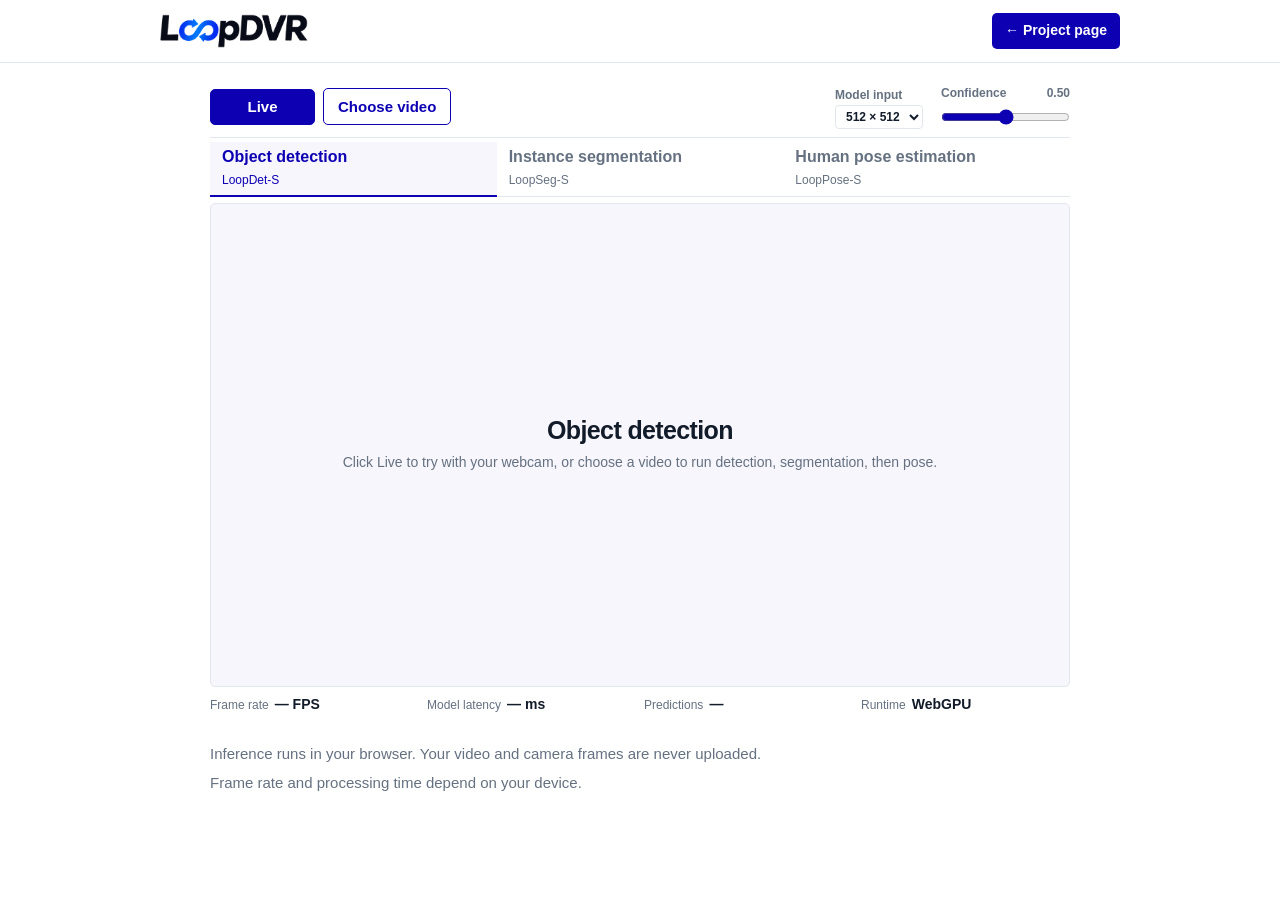
==== commit 3dc10661: "Process uploaded videos one task at a time and prefetch the next model" ====
--- a/loopdet-camera/index.html
+++ b/loopdet-camera/index.html
@@ -7,7 +7,7 @@
   <title>Browser demo · LoopDVR</title>
   <link rel="icon" href="../assets/favicon.svg" type="image/svg+xml">
   <link rel="stylesheet" href="../css/styles.css">
-  <link rel="stylesheet" href="style.css">
+  <link rel="stylesheet" href="style.css?v=video2">
 </head>
 <body>
   <header class="top-nav"><nav class="nav-inner" aria-label="Main navigation">
@@ -37,7 +37,7 @@
       <section class="demo-view" aria-label="Prediction viewer">
         <div class="screen" id="screen" hidden><canvas id="frame"></canvas><canvas id="overlay"></canvas></div>
         <video id="clip-result" controls playsinline hidden aria-label="Processed video"></video>
-        <div id="idle"><h2 id="task-title">Object detection</h2><p id="status" role="status">Click Live to try with your webcam, or choose a video to run all three tasks.</p></div>
+        <div id="idle"><h2 id="task-title">Object detection</h2><p id="status" role="status">Click Live to try with your webcam, or choose a video to run detection, segmentation, then pose.</p></div>
       </section>
       <dl id="metrics">
         <div><dt>Frame rate</dt><dd><span id="fps">—</span> FPS</dd></div>
@@ -47,6 +47,7 @@
       </dl>
     </div>
     <div class="video-actions">
+      <span id="video-stage" role="status"></span>
       <button id="clear-video" type="button" hidden>Cancel processing</button>
       <a id="download-video" class="resource" download hidden>Download</a>
     </div>
@@ -56,6 +57,6 @@
       <p>Frame rate and processing time depend on your device.</p>
     </div>
   </main>
-  <script type="module" src="camera.js"></script>
+  <script type="module" src="camera.js?v=video2"></script>
 </body>
 </html>
--- a/css/styles.css
+++ b/css/styles.css
@@ -67,7 +67,7 @@
   justify-content: space-between;
   gap: 12px;
   margin: 16px 0 20px;
-  padding: 9px clamp(12px, 2vw, 18px);
+  padding: 12px clamp(12px, 2vw, 18px);
   border-inline-start: 3px solid var(--blue);
   background: #f2f1fb;
   color: var(--blue-dark);
@@ -116,11 +116,7 @@
 .case-gallery::-webkit-scrollbar { display: none; }
 .results-section { margin-top: 30px; }
 .qualitative-frame { position: relative; }
-.clip-arrow { position: absolute; top: 50%; transform: translateY(-50%); display: grid; place-items: center; width: 36px; height: 36px; padding: 0; border: 1px solid #fff9; border-radius: 50%; background: rgb(18 27 41 / 68%); color: white; }
-.clip-arrow[data-clip-step="-1"] { left: 8px; }
-.clip-arrow[data-clip-step="1"] { right: 8px; }
-.clip-arrow:is(:hover, :focus-visible) { background: var(--blue); }
-.clip-arrow svg { width: 20px; height: 20px; fill: none; stroke: currentColor; stroke-width: 2; stroke-linecap: round; stroke-linejoin: round; }
+.video-annotations { position: absolute; inset: 0; width: 100%; height: 100%; object-fit: contain; pointer-events: none; }
 .qualitative-player { margin-bottom: 20px; }
 .qualitative-player video { width: 100%; }
 .case-card { flex: 0 0 200px; scroll-snap-align: start; min-width: 0; background: #fff; border: 0; padding: 0; text-align: left; cursor: zoom-in; }
@@ -163,6 +159,10 @@
 body:has(#qualitative-viewer[open]) { overflow: hidden; }
 #qualitative-viewer { width: 1200px; }
 #qualitative-enlarged { width: 100%; max-height: calc(94dvh - 145px); background: #000; }
+#qualitative-viewer-panel:fullscreen { display: grid; place-items: center; background: #000; }
+#qualitative-viewer-panel:fullscreen video { width: 100%; height: 100%; max-height: none; object-fit: contain; }
+#qualitative-fullscreen { position: absolute; top: 8px; right: 8px; display: grid; place-items: center; padding: 7px; border: 0; border-radius: 4px; color: #fff; background: #121b29b3; }
+#qualitative-fullscreen svg { width: 18px; height: 18px; fill: none; stroke: currentColor; stroke-width: 2; }
 .viewer-header { display: flex; align-items: center; justify-content: space-between; gap: 28px; }
 .viewer-header h2 { font-size: 19px; margin: 0; }
 .close-button { display: inline-flex; gap: 12px; align-items: center; border: 0; background: white; font-size: 13px; padding: 4px 0 4px 12px; }
--- a/loopdet-camera/style.css
+++ b/loopdet-camera/style.css
@@ -29,6 +29,7 @@
 .task-picker label:has(input:checked) { color: var(--blue); border-color: var(--blue); background: var(--soft); }
 .task-picker label:has(input:focus-visible) { outline: 2px solid var(--blue); outline-offset: -2px; }
 .task-picker label:hover { background: var(--soft); }
+.task-picker label:has(input:disabled) { opacity: .6; cursor: default; background: none; }
 #idle p, .video-actions { color: var(--muted); font-size: 14px; }
 .demo-view { position: relative; display: grid; place-items: center; overflow: hidden; aspect-ratio: 16 / 9; background: var(--soft); border: 1px solid var(--line); border-radius: 5px; }
 .screen, .screen canvas, #clip-result { position: absolute; inset: 0; width: 100%; height: 100%; object-fit: contain; }
@@ -36,6 +37,7 @@
 #idle h2 { font-size: clamp(19px, 3vw, 25px); margin: 0 0 4px; }
 #idle p { margin: 0; }
 .video-actions { display: flex; margin-top: 2px; justify-content: flex-end; align-items: baseline; gap: 16px; }
+#video-stage { margin-right: auto; }
 #download-video { min-height: 32px; padding: 4px 12px; font-size: 14px; }
 #clear-video { min-width: 9em; text-align: right; border: 0; background: none; color: var(--blue); padding: 4px 0; font-size: inherit; }
 #status { overflow-wrap: anywhere; }
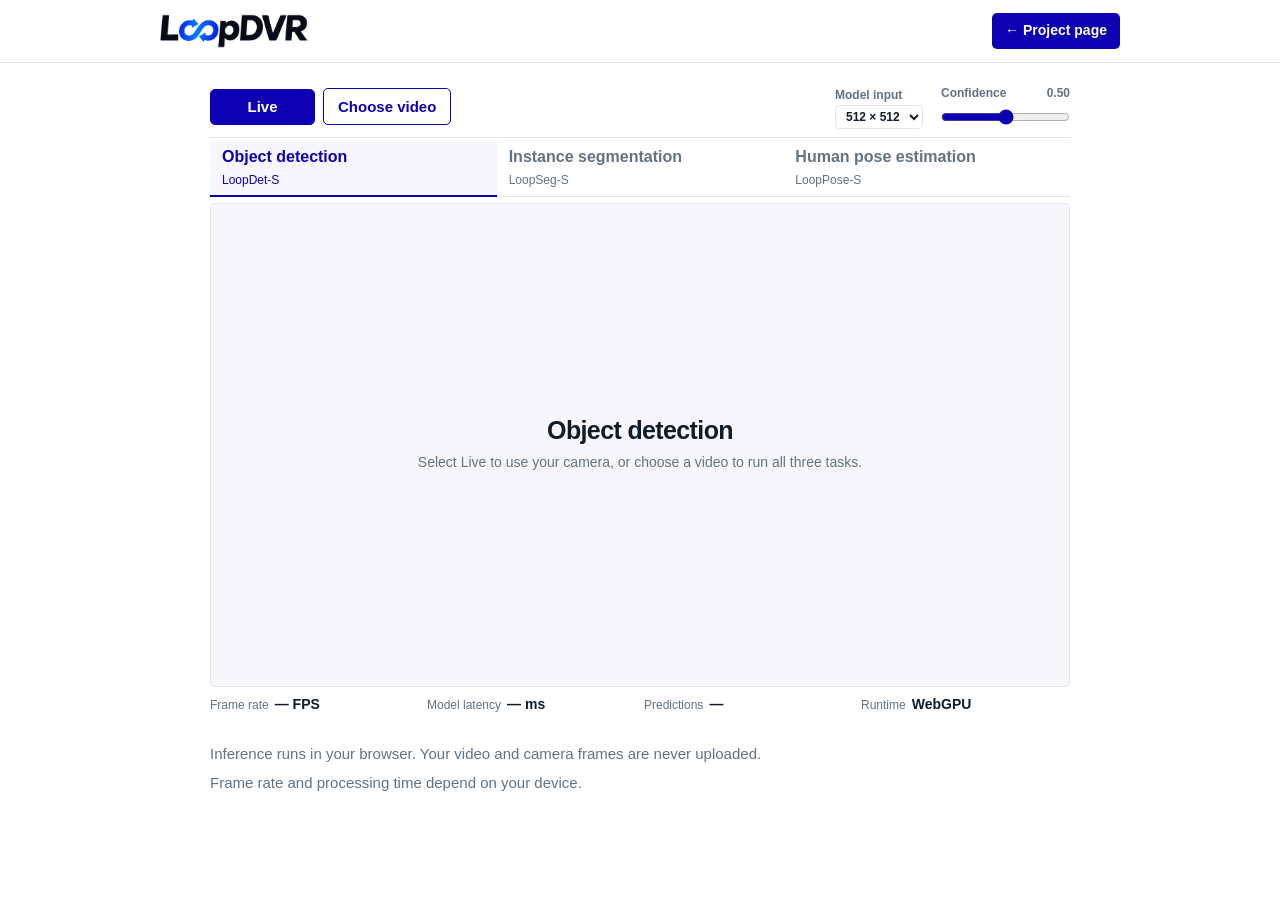
==== commit ab2f4476: "Fit the live preview to the camera and support switching lenses" ====
--- a/loopdet-camera/index.html
+++ b/loopdet-camera/index.html
@@ -7,7 +7,7 @@
   <title>Browser demo · LoopDVR</title>
   <link rel="icon" href="../assets/favicon.svg" type="image/svg+xml">
   <link rel="stylesheet" href="../css/styles.css">
-  <link rel="stylesheet" href="style.css?v=video2">
+  <link rel="stylesheet" href="style.css?v=camera3">
 </head>
 <body>
   <header class="top-nav"><nav class="nav-inner" aria-label="Main navigation">
@@ -22,7 +22,7 @@
           <label class="file-action" for="clip"><input class="sr-only" id="clip" type="file" accept="video/*">Choose video</label>
         </div>
         <label class="field">Model input
-          <select id="model-size"><option value="512">512 × 512</option><option value="640">640 × 640</option></select>
+          <select id="model-size" autocomplete="off"><option value="512" selected>512 × 512</option><option value="640">640 × 640</option><option value="704">704 × 704</option></select>
         </label>
         <label class="field threshold">Confidence <output id="level" for="threshold">0.50</output>
           <input id="threshold" type="range" min="0.05" max="0.95" step="0.01" value="0.50">
@@ -34,29 +34,30 @@
         <label><input class="sr-only" type="radio" name="task" value="seg"><span class="task-name">Instance segmentation</span><small>LoopSeg-S</small></label>
         <label><input class="sr-only" type="radio" name="task" value="pose"><span class="task-name">Human pose estimation</span><small>LoopPose-S</small></label>
       </fieldset>
-      <section class="demo-view" aria-label="Prediction viewer">
+      <section id="viewer" class="demo-view" aria-label="Prediction viewer">
         <div class="screen" id="screen" hidden><canvas id="frame"></canvas><canvas id="overlay"></canvas></div>
+        <button class="file-action" id="flip-camera" type="button" hidden>Flip camera</button>
         <video id="clip-result" controls playsinline hidden aria-label="Processed video"></video>
-        <div id="idle"><h2 id="task-title">Object detection</h2><p id="status" role="status">Click Live to try with your webcam, or choose a video to run detection, segmentation, then pose.</p></div>
+        <div id="idle"><h2 id="task-title">Object detection</h2><p id="status" role="status">Select Live to use your camera, or choose a video to run all three tasks.</p></div>
       </section>
       <dl id="metrics">
-        <div><dt>Frame rate</dt><dd><span id="fps">—</span> FPS</dd></div>
-        <div><dt>Model latency</dt><dd><span id="latency">—</span> ms</dd></div>
-        <div><dt>Predictions</dt><dd id="count">—</dd></div>
+        <div><dt id="rate-label">Frame rate</dt><dd><span id="fps">—</span> FPS</dd></div>
+        <div><dt id="latency-label">Model latency</dt><dd><span id="latency">—</span> ms</dd></div>
+        <div><dt id="count-label">Predictions</dt><dd id="count">—</dd></div>
         <div><dt>Runtime</dt><dd>WebGPU<span id="precision"></span></dd></div>
       </dl>
+      <div class="video-actions">
+        <span id="video-stage" role="status"></span>
+        <button id="clear-video" type="button" hidden>Cancel processing</button>
+        <a id="download-video" class="resource" download hidden>Download</a>
+      </div>
+      <progress id="progress" max="1" value="0" hidden aria-label="Video inference progress"></progress>
     </div>
-    <div class="video-actions">
-      <span id="video-stage" role="status"></span>
-      <button id="clear-video" type="button" hidden>Cancel processing</button>
-      <a id="download-video" class="resource" download hidden>Download</a>
-    </div>
-    <progress id="progress" max="1" value="0" hidden aria-label="Video inference progress"></progress>
     <div class="intro">
       <p>Inference runs in your browser. Your video and camera frames are never uploaded.</p>
       <p>Frame rate and processing time depend on your device.</p>
     </div>
   </main>
-  <script type="module" src="camera.js?v=video2"></script>
+  <script type="module" src="camera.js?v=camera3"></script>
 </body>
 </html>
--- a/css/styles.css
+++ b/css/styles.css
@@ -67,15 +67,16 @@
   justify-content: space-between;
   gap: 12px;
   margin: 16px 0 20px;
-  padding: 12px clamp(12px, 2vw, 18px);
+  min-height: 60px;
+  padding-inline: clamp(12px, 2vw, 18px);
   border-inline-start: 3px solid var(--blue);
   background: #f2f1fb;
   color: var(--blue-dark);
 }
-.demo-entry strong { font-size: clamp(16px, 2vw, 24px); font-weight: 650; line-height: 1.25; letter-spacing: -.025em; text-align: start; }
+.demo-entry strong { padding-block: 15px; font-size: clamp(17px, 2.15vw, 26px); font-weight: 650; line-height: 1.25; letter-spacing: -.025em; text-align: start; }
 .demo-entry:hover { background: #eae8fa; text-decoration: none; }
-.demo-action { display: inline-flex; align-items: center; gap: 5px; flex-shrink: 0; padding: 4px 9px; border: 1px solid #bcb6e6; border-radius: 5px; background: white; color: var(--blue); font-size: 13px; line-height: 1.4; font-weight: 600; }
-.demo-entry:is(:hover, :focus-visible) .demo-action { border-color: var(--blue); }
+.demo-action { min-height: 40px; padding: 6px 13px; gap: 7px; font-size: 16px; flex-shrink: 0; white-space: nowrap; }
+.demo-entry:is(:hover, :focus-visible) .demo-action { background: var(--blue-dark); }
 .resource svg { width: 20px; height: 20px; fill: none; stroke: currentColor; stroke-width: 1.5; stroke-linecap: round; stroke-linejoin: round; }
 main, footer { width: min(var(--content-width), calc(100% - 52px)); margin-inline: auto; }
 .abstract-section { border-top: 1px solid var(--line); padding: 42px 0 24px; }
@@ -116,11 +117,14 @@
 .case-gallery::-webkit-scrollbar { display: none; }
 .results-section { margin-top: 30px; }
 .qualitative-frame { position: relative; }
+#qualitative-play { --control-size: 44px; position: absolute; top: 50%; left: 50%; transform: translate(-50%, -50%); }
+#qualitative-play[hidden] { display: none; }
 .video-annotations { position: absolute; inset: 0; width: 100%; height: 100%; object-fit: contain; pointer-events: none; }
 .qualitative-player { margin-bottom: 20px; }
 .qualitative-player video { width: 100%; }
 .case-card { flex: 0 0 200px; scroll-snap-align: start; min-width: 0; background: #fff; border: 0; padding: 0; text-align: left; cursor: zoom-in; }
-.case-card img { width: 100%; aspect-ratio: 3/2; object-fit: contain; }
+.case-card canvas, #viewer-case canvas { display: block; width: 100%; height: auto; }
+#viewer-case { min-width: 0; width: min(1200px, calc(95vw - 165px), calc((94dvh - 210px) * 1.5)); }
 .case-caption { display: block; margin-top: 8px; color: var(--muted); font-size: 12px; }
 .stage-narrative { margin: 22px 0 0; }
 .stage-copy { flex: 1; min-width: 0; }
@@ -145,14 +149,15 @@
 .media-status:empty { display: none; }
 .empty-section { padding: 32px 0 14px; }
 .empty-section h2 { font-size: 27px; }
-.citation-space { min-height: 112px; padding: 12px 14px; background: var(--soft); border: 1px solid var(--line); border-radius: 3px; }
+.citation-space { padding: 12px 14px; background: var(--soft); border: 1px solid var(--line); border-radius: 3px; }
 .citation-toolbar { display: flex; justify-content: flex-end; }
 .citation-copy { display: inline-flex; align-items: center; justify-content: center; gap: 7px; min-width: 124px; min-height: 34px; padding: 4px 9px; border: 1px solid var(--line); border-radius: 5px; color: var(--blue); background: #fff; font-size: 14px; }
 .citation-copy:hover:not(:disabled) { border-color: #bcb6e6; color: var(--blue-dark); }
 .citation-copy:disabled { color: var(--muted); opacity: 1; }
 .citation-copy svg { width: 17px; height: 17px; fill: none; stroke: currentColor; stroke-width: 1.6; stroke-linecap: round; stroke-linejoin: round; }
+.citation-space pre:has(code:empty) { display: none; }
 .citation-space pre { overflow-x: auto; margin: 8px 0 0; font-size: 14px; }
-.acknowledgments-space { height: 70px; }
+.acknowledgments-space p { margin-bottom: 0; }
 footer { border-top: 1px solid var(--line); margin-top: 10px; padding: 23px 0 32px; display: flex; justify-content: space-between; font-size: 13px; color: var(--muted); }
 dialog { max-width: min(1200px, 95vw); width: fit-content; max-height: 94dvh; padding: 20px 24px 15px; border: 0; border-radius: 5px; background: white; box-shadow: 0 15px 80px #0004; }
 dialog::backdrop { background: rgb(18 27 41 / 78%); }
@@ -170,6 +175,7 @@
 dialog .task-tabs { margin: 12px 0 16px; }
 .viewer-stage { display: flex; align-items: center; justify-content: center; gap: 16px; margin-top: 14px; }
 .viewer-stage img { width: auto; min-width: 0; max-width: calc(95vw - 165px); max-height: calc(94dvh - 210px); object-fit: contain; }
+.viewer-stage img[src$=".svg"] { width: min(1100px, calc((94dvh - 210px) * 1.405)); }
 dialog .figure-note { text-align: center; margin: 13px 0 0; }
 .method-media { display: grid; aspect-ratio: 16/9; align-items: center; }
 .method-media:has(#method-overview:not([hidden])) { aspect-ratio: auto; }
@@ -205,6 +211,7 @@
   .authors-reserved { height: 21px; }
   .resource-links { display: grid; grid-template-columns: repeat(3, 1fr); gap: 8px; max-width: 320px; margin-inline: auto; }
   .resource { padding: 9px 12px; font-size: 12px; gap: 7px; min-height: 42px; }
+  .demo-action { min-height: 37px; padding: 5px 9px; gap: 5px; font-size: 13px; }
   .resource svg { width: 16px; height: 16px; }
   .masthead, main, footer { width: calc(100% - 32px); }
   .abstract-section { padding: 30px 0 32px; }
@@ -236,6 +243,7 @@
   .viewer-header { gap: 15px; }
   .viewer-stage { gap: 6px; }
   .viewer-stage .round-button { width: 27px; height: 27px; padding: 4px; }
+  #viewer-case { width: min(calc(96vw - 91px), calc((94dvh - 210px) * 1.5)); }
   .viewer-stage img { max-width: calc(96vw - 91px); }
 }
 @media (prefers-reduced-motion: reduce) { :root { scroll-behavior: auto; } }
--- a/loopdet-camera/style.css
+++ b/loopdet-camera/style.css
@@ -32,12 +32,32 @@
 .task-picker label:has(input:disabled) { opacity: .6; cursor: default; background: none; }
 #idle p, .video-actions { color: var(--muted); font-size: 14px; }
 .demo-view { position: relative; display: grid; place-items: center; overflow: hidden; aspect-ratio: 16 / 9; background: var(--soft); border: 1px solid var(--line); border-radius: 5px; }
+.demo-workspace:has(.camera-view) { max-height: none; }
+.demo-workspace > .camera-view { flex-shrink: 0; min-height: 0; align-self: center; width: min(100%, calc(72dvh * var(--camera-ratio))); aspect-ratio: var(--camera-ratio); }
+#flip-camera { position: absolute; top: 8px; right: 8px; z-index: 1; min-height: 44px; background: white; }
 .screen, .screen canvas, #clip-result { position: absolute; inset: 0; width: 100%; height: 100%; object-fit: contain; }
 #idle { text-align: center; padding: 12px; }
 #idle h2 { font-size: clamp(19px, 3vw, 25px); margin: 0 0 4px; }
 #idle p { margin: 0; }
-.video-actions { display: flex; margin-top: 2px; justify-content: flex-end; align-items: baseline; gap: 16px; }
+#idle.loading::after, #video-stage.waiting::before {
+  content: '';
+  display: block;
+  width: 22px;
+  height: 22px;
+  border: 2px solid var(--line);
+  border-top-color: var(--blue);
+  border-radius: 50%;
+  animation: model-loading .8s linear infinite;
+}
+#idle.loading::after { margin: 14px auto 0; }
+#video-stage.waiting::before { width: 17px; height: 17px; flex: none; }
+@keyframes model-loading { to { transform: rotate(1turn); } }
+@media (prefers-reduced-motion: reduce) {
+  #idle.loading::after, #video-stage.waiting::before { animation: none; }
+}
+.video-actions { display: flex; flex-wrap: wrap; margin-top: 2px; justify-content: flex-end; align-items: center; gap: 4px 12px; }
 #video-stage { margin-right: auto; }
+#video-stage.waiting { display: inline-flex; align-items: center; gap: 8px; padding: 4px 8px; background: var(--soft); color: var(--blue-dark); font-weight: 600; border-radius: 4px; }
 #download-video { min-height: 32px; padding: 4px 12px; font-size: 14px; }
 #clear-video { min-width: 9em; text-align: right; border: 0; background: none; color: var(--blue); padding: 4px 0; font-size: inherit; }
 #status { overflow-wrap: anywhere; }
